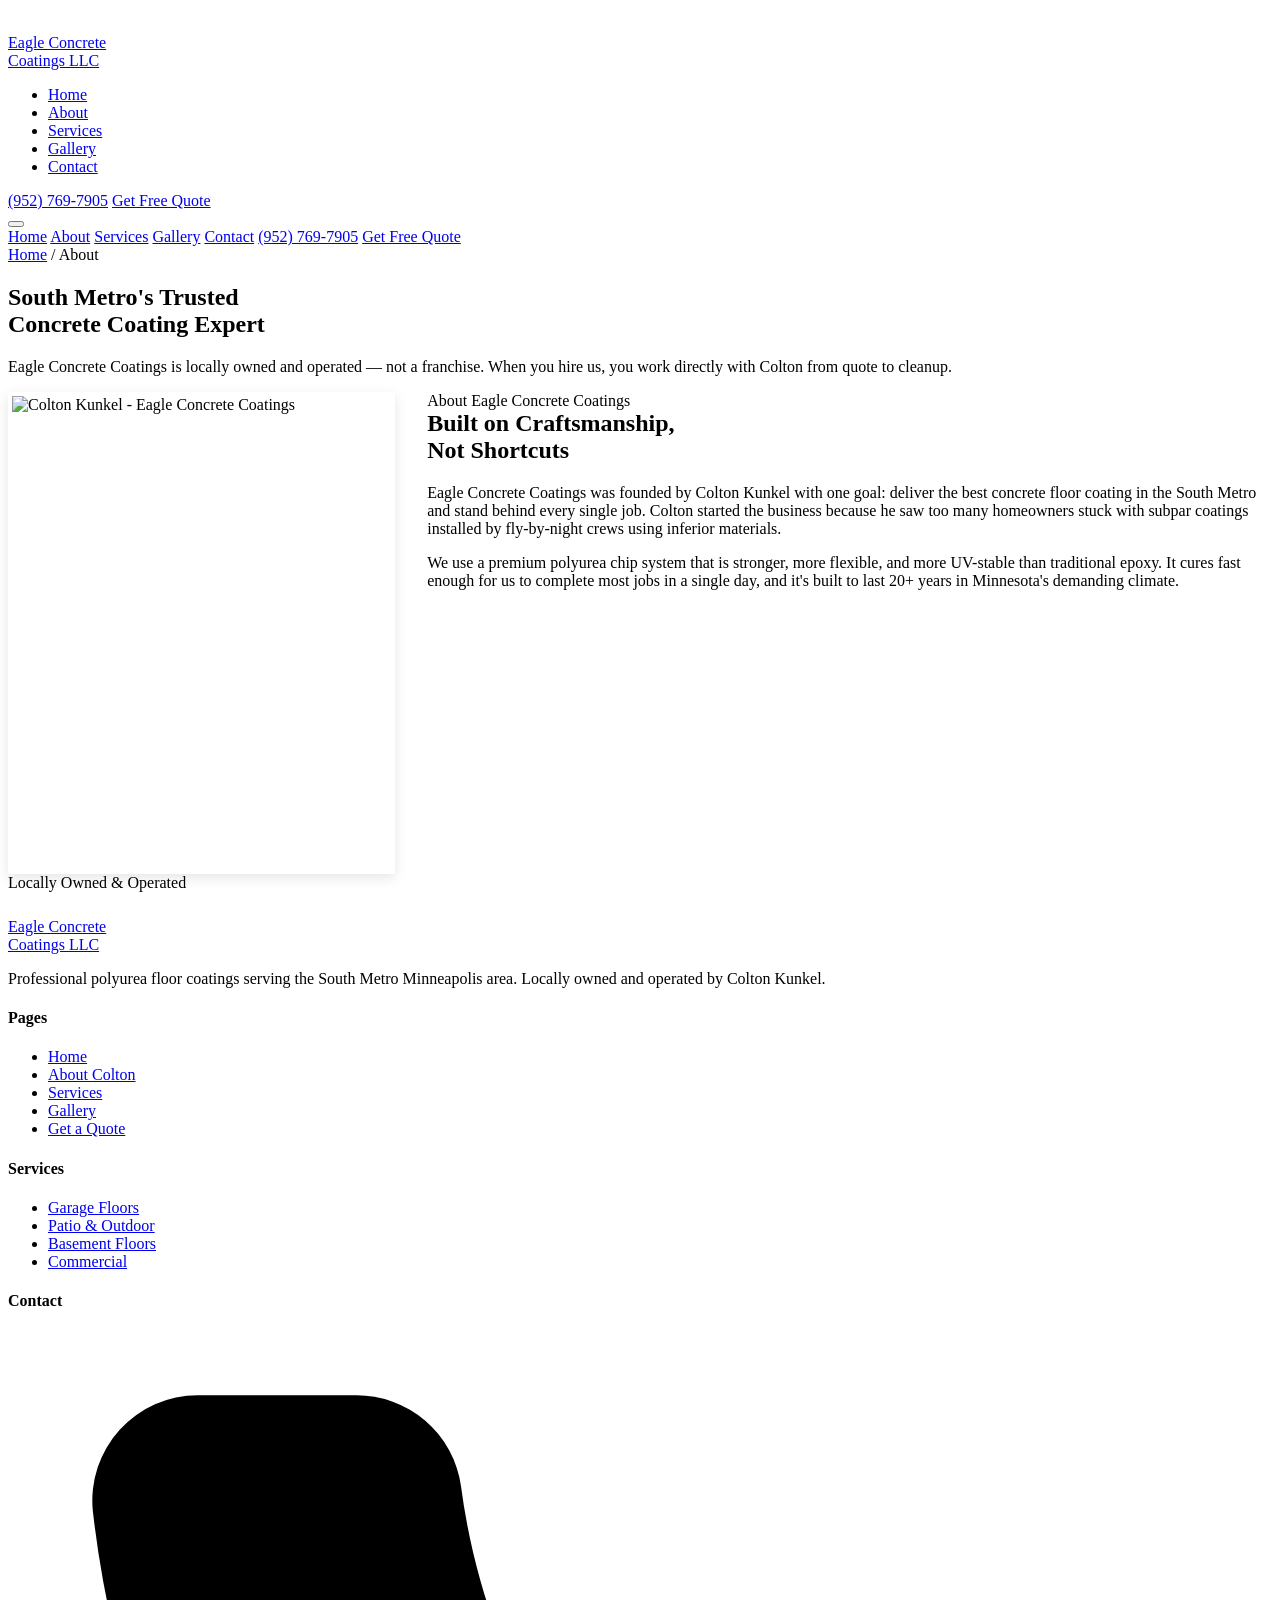
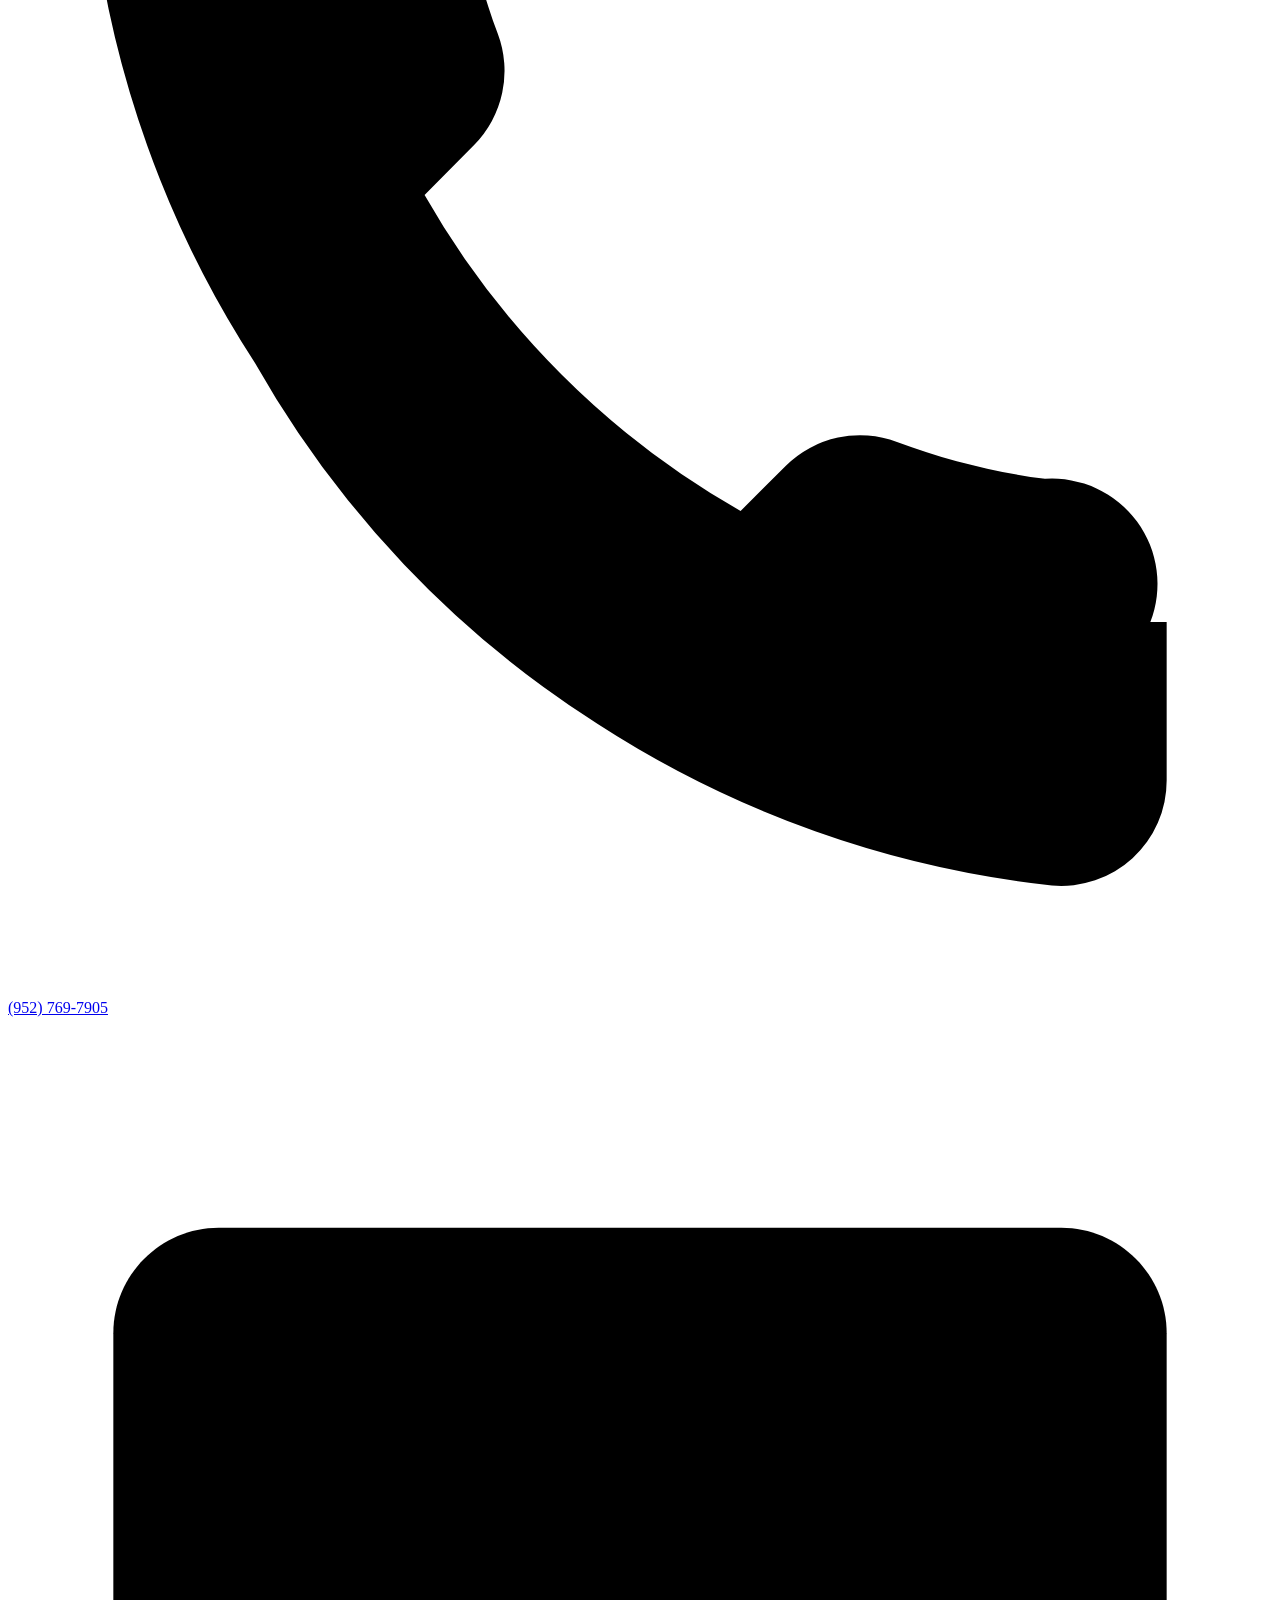
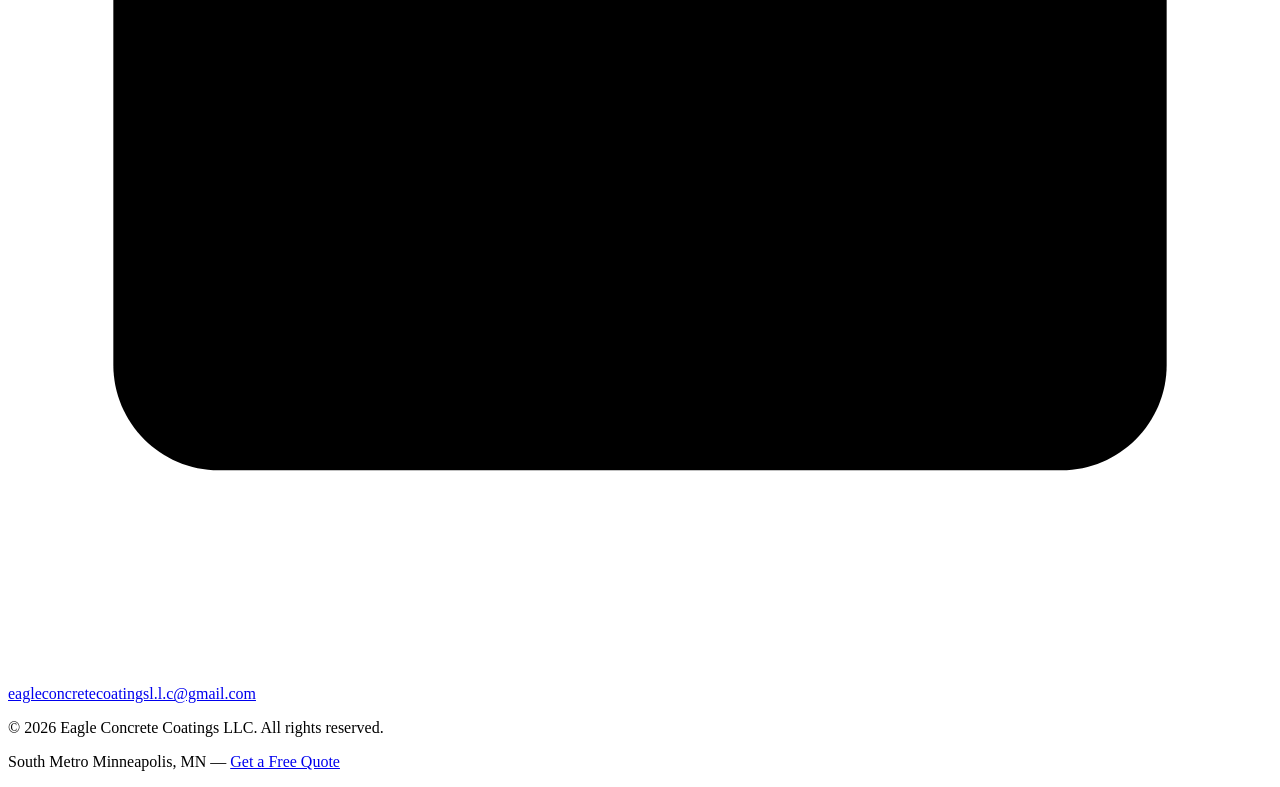
==== about.html @ 74b1cbd4 "Add files via upload" ====
<!DOCTYPE html>
<html lang="en">
<head>
  <meta charset="UTF-8" />
  <meta name="viewport" content="width=device-width, initial-scale=1.0" />
  <title>About Colton Kunkel | Eagle Concrete Coatings | South Metro MN</title>
  <meta name="description" content="Eagle Concrete Coatings is locally owned and operated by Colton Kunkel in the South Metro Minneapolis area. Licensed, insured, and polyurea certified. Learn about our commitment to quality." />
  <link rel="stylesheet" href="css/style.css" />
</head>
<body>

  <!-- NAVBAR -->
  <nav class="navbar">
    <div class="nav-inner">
      <a href="index.html" class="nav-logo">
        <div class="nav-logo-icon">
          <svg width="22" height="22" viewBox="0 0 24 24" fill="none" stroke="white" stroke-width="2.5" stroke-linecap="round" stroke-linejoin="round"><path d="M3 9l9-7 9 7v11a2 2 0 0 1-2 2H5a2 2 0 0 1-2-2z"/><polyline points="9 22 9 12 15 12 15 22"/></svg>
        </div>
        <div class="nav-logo-text">Eagle Concrete<br><span>Coatings LLC</span></div>
      </a>
      <ul class="nav-links">
        <li><a href="index.html">Home</a></li>
        <li><a href="about.html">About</a></li>
        <li><a href="services.html">Services</a></li>
        <li><a href="gallery.html">Gallery</a></li>
        <li><a href="contact.html">Contact</a></li>
      </ul>
      <div class="nav-cta">
        <a href="tel:9527697905" class="nav-phone">(952) 769-7905</a>
        <a href="contact.html" class="btn btn-red">Get Free Quote</a>
      </div>
      <button class="hamburger" aria-label="Toggle menu">
        <span></span><span></span><span></span>
      </button>
    </div>
  </nav>
  <div class="mobile-menu">
    <a href="index.html">Home</a>
    <a href="about.html">About</a>
    <a href="services.html">Services</a>
    <a href="gallery.html">Gallery</a>
    <a href="contact.html">Contact</a>
    <a href="tel:9527697905" class="btn btn-outline">(952) 769-7905</a>
    <a href="contact.html" class="btn btn-red">Get Free Quote</a>
  </div>

  <main class="page-top">

    <!-- PAGE HERO -->
    <section class="page-hero">
      <div class="container">
        <div class="page-hero-content">
          <div class="breadcrumb">
            <a href="index.html">Home</a>
            <span>/</span>
            <span class="current">About</span>
          </div>
          <h1>South Metro's Trusted<br>Concrete Coating Expert</h1>
          <p>Eagle Concrete Coatings is locally owned and operated — not a franchise. When you hire us, you work directly with Colton from quote to cleanup.</p>
        </div>
      </div>
    </section>

    <!-- ABOUT STORY -->
    <section class="section">
  <div class="container">
    <div class="about-story" style="display: flex; align-items: flex-start; gap: 40px; flex-wrap: wrap;">
      
      <div class="about-img-wrap" style="flex: 0 0 30%; min-width: 250px;">
        <img src="images/colton kunkel.jpg" 
             alt="Colton Kunkel - Eagle Concrete Coatings" 
             style="width: 100%; aspect-ratio: 4/5; object-fit: cover; border-radius: var(--radius-lg); display: block; border: 4px solid white; box-shadow: 0 4px 12px rgba(0,0,0,0.1);">
        <div class="about-img-badge">Locally Owned &amp; Operated</div>
      </div>

      <div class="about-text" style="flex: 1; min-width: 300px;">
        <div class="section-label">About Eagle Concrete Coatings</div>
        <h2 style="margin-top: 0;">Built on Craftsmanship,<br>Not Shortcuts</h2>
        <p>Eagle Concrete Coatings was founded by Colton Kunkel with one goal: deliver the best concrete floor coating in the South Metro and stand behind every single job. Colton started the business because he saw too many homeowners stuck with subpar coatings installed by fly-by-night crews using inferior materials.</p>
        <p>We use a premium polyurea chip system that is stronger, more flexible, and more UV-stable than traditional epoxy. It cures fast enough for us to complete most jobs in a single day, and it's built to last 20+ years in Minnesota's demanding climate.</p>
        
        <div class="creds-grid">
           </div>
      </div>
    </div>
  </div>
</section>

  </main>

  <footer>
    <div class="container">
      <div class="footer-grid">
        <div class="footer-brand">
          <a href="index.html" class="nav-logo">
            <div class="nav-logo-icon">
              <svg width="22" height="22" viewBox="0 0 24 24" fill="none" stroke="white" stroke-width="2.5" stroke-linecap="round" stroke-linejoin="round"><path d="M3 9l9-7 9 7v11a2 2 0 0 1-2 2H5a2 2 0 0 1-2-2z"/><polyline points="9 22 9 12 15 12 15 22"/></svg>
            </div>
            <div class="nav-logo-text">Eagle Concrete<br><span>Coatings LLC</span></div>
          </a>
          <p>Professional polyurea floor coatings serving the South Metro Minneapolis area. Locally owned and operated by Colton Kunkel.</p>
        </div>
        <div class="footer-col">
          <h4>Pages</h4>
          <ul>
            <li><a href="index.html">Home</a></li>
            <li><a href="about.html">About Colton</a></li>
            <li><a href="services.html">Services</a></li>
            <li><a href="gallery.html">Gallery</a></li>
            <li><a href="contact.html">Get a Quote</a></li>
          </ul>
        </div>
        <div class="footer-col">
          <h4>Services</h4>
          <ul>
            <li><a href="services.html#garage">Garage Floors</a></li>
            <li><a href="services.html#patio">Patio &amp; Outdoor</a></li>
            <li><a href="services.html#basement">Basement Floors</a></li>
            <li><a href="services.html#commercial">Commercial</a></li>
          </ul>
        </div>
        <div class="footer-col">
          <h4>Contact</h4>
          <div class="footer-contact-item">
            <svg viewBox="0 0 24 24"><path d="M22 16.92v3a2 2 0 0 1-2.18 2 19.79 19.79 0 0 1-8.63-3.07A19.5 19.5 0 0 1 4.69 12 19.79 19.79 0 0 1 1.61 3.41 2 2 0 0 1 3.6 1.22h3a2 2 0 0 1 2 1.72c.127.96.361 1.903.7 2.81a2 2 0 0 1-.45 2.11L7.91 8.81a16 16 0 0 0 6 6l.86-.86a2 2 0 0 1 2.11-.45c.907.339 1.85.573 2.81.7A2 2 0 0 1 21.69 16.92z"/></svg>
            <span><a href="tel:9527697905">(952) 769-7905</a></span>
          </div>
          <div class="footer-contact-item">
            <svg viewBox="0 0 24 24"><path d="M4 4h16c1.1 0 2 .9 2 2v12c0 1.1-.9 2-2 2H4c-1.1 0-2-.9-2-2V6c0-1.1.9-2 2-2z"/><polyline points="22,6 12,13 2,6"/></svg>
            <span><a href="mailto:eagleconcretecoatingsl.l.c@gmail.com">eagleconcretecoatingsl.l.c@gmail.com</a></span>
          </div>
        </div>
      </div>
      <div class="footer-bottom">
        <p>&copy; 2026 Eagle Concrete Coatings LLC. All rights reserved.</p>
        <p>South Metro Minneapolis, MN &mdash; <a href="contact.html">Get a Free Quote</a></p>
      </div>
    </div>
  </footer>

  <script src="js/main.js"></script>
</body>
</html>
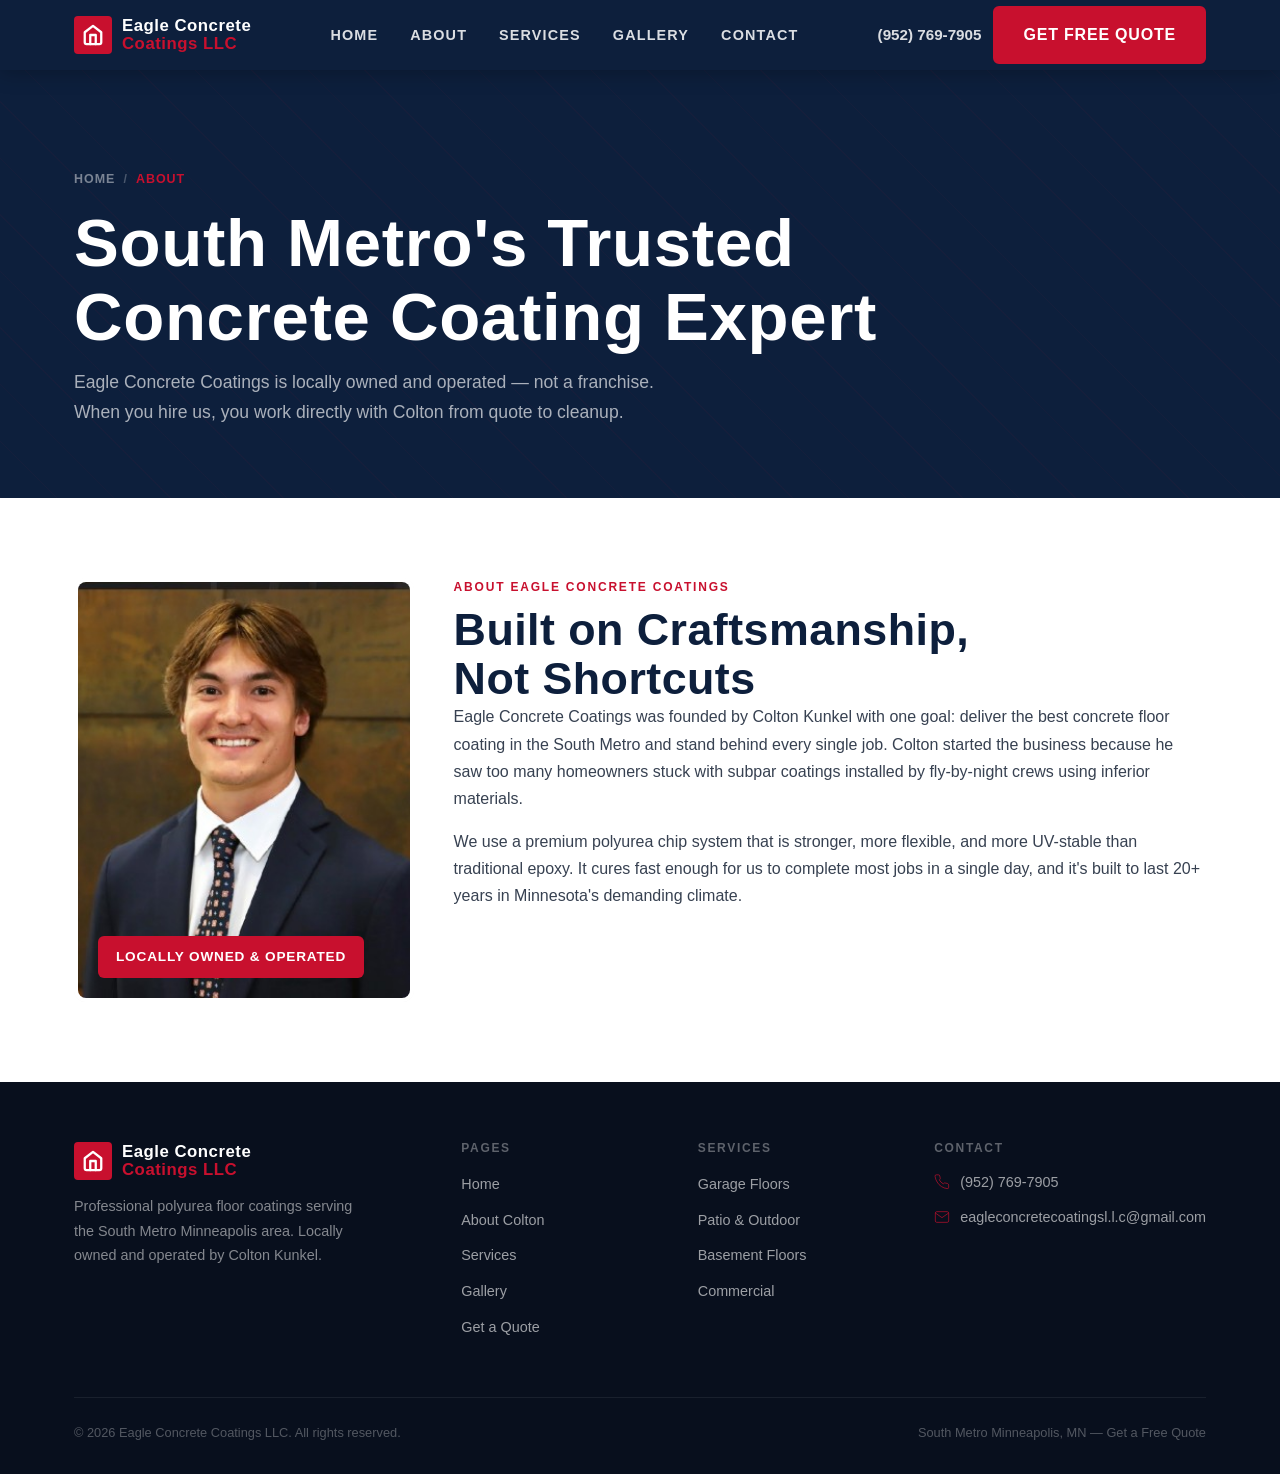
==== commit 2e803446: "Update about.html" ====
--- a/about.html
+++ b/about.html
@@ -67,7 +67,7 @@
     <div class="about-story" style="display: flex; align-items: flex-start; gap: 40px; flex-wrap: wrap;">
       
       <div class="about-img-wrap" style="flex: 0 0 30%; min-width: 250px;">
-        <img src="images/colton kunkel.jpg" 
+        <img src="colton kunkel.jpg" 
              alt="Colton Kunkel - Eagle Concrete Coatings" 
              style="width: 100%; aspect-ratio: 4/5; object-fit: cover; border-radius: var(--radius-lg); display: block; border: 4px solid white; box-shadow: 0 4px 12px rgba(0,0,0,0.1);">
         <div class="about-img-badge">Locally Owned &amp; Operated</div>
--- a/css/style.css
+++ b/css/style.css
@@ -0,0 +1,1203 @@
+@import url('https://fonts.googleapis.com/css2?family=Barlow+Condensed:wght@400;600;700;800&family=Barlow:wght@400;500;600&display=swap');
+
+:root {
+  --navy: #0D1F3C;
+  --navy-light: #1B3A6B;
+  --red: #C8102E;
+  --red-dark: #a50d26;
+  --white: #ffffff;
+  --off-white: #F4F5F7;
+  --gray-100: #E8EAED;
+  --gray-300: #BFC3CC;
+  --gray-500: #6B7280;
+  --gray-700: #374151;
+  --text: #0D1F3C;
+  --font-display: 'Barlow Condensed', sans-serif;
+  --font-body: 'Barlow', sans-serif;
+  --radius: 6px;
+  --radius-lg: 12px;
+  --shadow: 0 4px 24px rgba(13,31,60,0.10);
+  --shadow-lg: 0 8px 40px rgba(13,31,60,0.18);
+  --transition: 0.22s ease;
+}
+
+*, *::before, *::after { box-sizing: border-box; margin: 0; padding: 0; }
+
+html { scroll-behavior: smooth; }
+
+body {
+  font-family: var(--font-body);
+  color: var(--text);
+  background: var(--white);
+  line-height: 1.6;
+  font-size: 16px;
+  -webkit-font-smoothing: antialiased;
+}
+
+img { max-width: 100%; display: block; }
+a { text-decoration: none; color: inherit; }
+ul { list-style: none; }
+
+/* ── TYPOGRAPHY ── */
+h1, h2, h3, h4 {
+  font-family: var(--font-display);
+  font-weight: 700;
+  line-height: 1.1;
+  letter-spacing: 0.01em;
+}
+h1 { font-size: clamp(2.4rem, 6vw, 4.2rem); }
+h2 { font-size: clamp(1.8rem, 4vw, 2.8rem); }
+h3 { font-size: clamp(1.3rem, 2.5vw, 1.7rem); }
+h4 { font-size: 1.2rem; }
+
+p { line-height: 1.7; color: var(--gray-700); }
+
+.section-label {
+  font-family: var(--font-display);
+  font-size: 0.75rem;
+  font-weight: 700;
+  letter-spacing: 0.15em;
+  text-transform: uppercase;
+  color: var(--red);
+  margin-bottom: 0.5rem;
+}
+
+/* ── BUTTONS ── */
+.btn {
+  display: inline-flex;
+  align-items: center;
+  gap: 8px;
+  padding: 14px 28px;
+  border-radius: var(--radius);
+  font-family: var(--font-display);
+  font-weight: 700;
+  font-size: 1rem;
+  letter-spacing: 0.05em;
+  text-transform: uppercase;
+  cursor: pointer;
+  border: 2px solid transparent;
+  transition: all var(--transition);
+  white-space: nowrap;
+}
+.btn-red {
+  background: var(--red);
+  color: var(--white);
+  border-color: var(--red);
+}
+.btn-red:hover { background: var(--red-dark); border-color: var(--red-dark); transform: translateY(-2px); box-shadow: 0 6px 20px rgba(200,16,46,0.35); }
+.btn-outline {
+  background: transparent;
+  color: var(--white);
+  border-color: var(--white);
+}
+.btn-outline:hover { background: var(--white); color: var(--navy); }
+.btn-navy {
+  background: var(--navy);
+  color: var(--white);
+  border-color: var(--navy);
+}
+.btn-navy:hover { background: var(--navy-light); border-color: var(--navy-light); transform: translateY(-2px); }
+.btn-lg { padding: 18px 36px; font-size: 1.1rem; }
+
+/* ── LAYOUT ── */
+.container { max-width: 1180px; margin: 0 auto; padding: 0 24px; }
+.section { padding: 80px 0; }
+.section-sm { padding: 50px 0; }
+
+/* ── NAVIGATION ── */
+.navbar {
+  position: fixed;
+  top: 0; left: 0; right: 0;
+  z-index: 1000;
+  background: var(--navy);
+  height: 70px;
+  display: flex;
+  align-items: center;
+  box-shadow: 0 2px 20px rgba(0,0,0,0.25);
+  transition: all var(--transition);
+}
+.navbar.scrolled { height: 60px; box-shadow: 0 2px 30px rgba(0,0,0,0.35); }
+.nav-inner {
+  display: flex;
+  align-items: center;
+  justify-content: space-between;
+  width: 100%;
+  max-width: 1180px;
+  margin: 0 auto;
+  padding: 0 24px;
+}
+.nav-logo {
+  display: flex;
+  align-items: center;
+  gap: 10px;
+}
+.nav-logo-icon {
+  width: 38px;
+  height: 38px;
+  background: var(--red);
+  border-radius: 4px;
+  display: flex;
+  align-items: center;
+  justify-content: center;
+}
+.nav-logo-text {
+  font-family: var(--font-display);
+  font-weight: 800;
+  font-size: 1.05rem;
+  color: var(--white);
+  line-height: 1.1;
+  letter-spacing: 0.03em;
+}
+.nav-logo-text span { color: var(--red); }
+.nav-links {
+  display: flex;
+  align-items: center;
+  gap: 32px;
+}
+.nav-links a {
+  font-family: var(--font-display);
+  font-weight: 600;
+  font-size: 0.9rem;
+  letter-spacing: 0.08em;
+  text-transform: uppercase;
+  color: rgba(255,255,255,0.85);
+  transition: color var(--transition);
+  position: relative;
+}
+.nav-links a::after {
+  content: '';
+  position: absolute;
+  bottom: -4px; left: 0; right: 0;
+  height: 2px;
+  background: var(--red);
+  transform: scaleX(0);
+  transition: transform var(--transition);
+}
+.nav-links a:hover { color: var(--white); }
+.nav-links a:hover::after, .nav-links a.active::after { transform: scaleX(1); }
+.nav-links a.active { color: var(--white); }
+.nav-cta { display: flex; align-items: center; gap: 12px; }
+.nav-phone {
+  font-family: var(--font-display);
+  font-weight: 700;
+  font-size: 0.95rem;
+  color: rgba(255,255,255,0.85);
+  transition: color var(--transition);
+}
+.nav-phone:hover { color: var(--white); }
+
+.hamburger {
+  display: none;
+  flex-direction: column;
+  gap: 5px;
+  cursor: pointer;
+  padding: 4px;
+  background: none;
+  border: none;
+}
+.hamburger span {
+  display: block;
+  width: 24px;
+  height: 2px;
+  background: var(--white);
+  transition: all var(--transition);
+}
+.hamburger.open span:nth-child(1) { transform: translateY(7px) rotate(45deg); }
+.hamburger.open span:nth-child(2) { opacity: 0; }
+.hamburger.open span:nth-child(3) { transform: translateY(-7px) rotate(-45deg); }
+
+.mobile-menu {
+  display: none;
+  position: fixed;
+  top: 70px; left: 0; right: 0;
+  background: var(--navy);
+  z-index: 999;
+  padding: 20px 24px 30px;
+  border-top: 1px solid rgba(255,255,255,0.1);
+  flex-direction: column;
+  gap: 0;
+}
+.mobile-menu.open { display: flex; }
+.mobile-menu a {
+  font-family: var(--font-display);
+  font-weight: 700;
+  font-size: 1.2rem;
+  letter-spacing: 0.08em;
+  text-transform: uppercase;
+  color: rgba(255,255,255,0.85);
+  padding: 14px 0;
+  border-bottom: 1px solid rgba(255,255,255,0.08);
+  transition: color var(--transition);
+}
+.mobile-menu a:hover { color: var(--white); }
+.mobile-menu .btn { margin-top: 16px; justify-content: center; }
+
+/* ── PAGE OFFSET ── */
+.page-top { padding-top: 70px; }
+
+/* ── HERO ── */
+.hero {
+  position: relative;
+  min-height: 92vh;
+  display: flex;
+  align-items: center;
+  background: var(--navy);
+  overflow: hidden;
+}
+.hero-bg {
+  position: absolute;
+  inset: 0;
+  background-image: url('images/hero-bg.jpg');
+  background-size: cover;
+  background-position: center;
+  opacity: 0.22;
+}
+.hero-pattern {
+  position: absolute;
+  inset: 0;
+  background-image: repeating-linear-gradient(
+    45deg,
+    rgba(200,16,46,0.04) 0px,
+    rgba(200,16,46,0.04) 1px,
+    transparent 1px,
+    transparent 40px
+  );
+}
+.hero-content {
+  position: relative;
+  z-index: 2;
+  max-width: 780px;
+}
+.hero-badge {
+  display: inline-flex;
+  align-items: center;
+  gap: 8px;
+  background: rgba(200,16,46,0.15);
+  border: 1px solid rgba(200,16,46,0.4);
+  padding: 6px 14px;
+  border-radius: 20px;
+  font-family: var(--font-display);
+  font-size: 0.75rem;
+  font-weight: 700;
+  letter-spacing: 0.12em;
+  text-transform: uppercase;
+  color: #ff8099;
+  margin-bottom: 20px;
+}
+.hero-badge::before {
+  content: '';
+  width: 6px; height: 6px;
+  background: var(--red);
+  border-radius: 50%;
+}
+.hero h1 { color: var(--white); margin-bottom: 20px; }
+.hero h1 span { color: var(--red); }
+.hero-sub {
+  font-size: 1.15rem;
+  color: rgba(255,255,255,0.75);
+  margin-bottom: 36px;
+  max-width: 560px;
+  line-height: 1.7;
+}
+.hero-ctas { display: flex; gap: 14px; flex-wrap: wrap; margin-bottom: 50px; }
+.hero-stats {
+  display: flex;
+  gap: 36px;
+  flex-wrap: wrap;
+}
+.hero-stat { }
+.hero-stat-num {
+  font-family: var(--font-display);
+  font-size: 2rem;
+  font-weight: 800;
+  color: var(--white);
+  line-height: 1;
+}
+.hero-stat-num span { color: var(--red); }
+.hero-stat-label {
+  font-size: 0.8rem;
+  color: rgba(255,255,255,0.55);
+  text-transform: uppercase;
+  letter-spacing: 0.08em;
+  margin-top: 2px;
+}
+
+/* ── TRUST BAR ── */
+.trust-bar {
+  background: var(--off-white);
+  border-bottom: 3px solid var(--red);
+  padding: 0;
+}
+.trust-bar-inner {
+  display: grid;
+  grid-template-columns: repeat(5, 1fr);
+}
+.trust-item {
+  display: flex;
+  align-items: center;
+  gap: 12px;
+  padding: 22px 20px;
+  border-right: 1px solid var(--gray-100);
+}
+.trust-item:last-child { border-right: none; }
+.trust-icon {
+  width: 36px; height: 36px;
+  background: var(--red);
+  border-radius: 6px;
+  display: flex;
+  align-items: center;
+  justify-content: center;
+  flex-shrink: 0;
+}
+.trust-icon svg { width: 18px; height: 18px; stroke: white; fill: none; }
+.trust-text-main {
+  font-family: var(--font-display);
+  font-size: 0.9rem;
+  font-weight: 700;
+  color: var(--navy);
+  line-height: 1.2;
+  text-transform: uppercase;
+  letter-spacing: 0.03em;
+}
+.trust-text-sub { font-size: 0.75rem; color: var(--gray-500); margin-top: 1px; }
+
+/* ── SECTION HEADERS ── */
+.section-header { margin-bottom: 48px; }
+.section-header.center { text-align: center; }
+.section-header p { max-width: 560px; margin-top: 12px; }
+.section-header.center p { margin-left: auto; margin-right: auto; }
+
+/* ── BEFORE/AFTER SLIDER ── */
+.ba-section { background: var(--navy); }
+.ba-section .section-label { color: #ff8099; }
+.ba-section h2 { color: var(--white); }
+.ba-section h2 + p { color: rgba(255,255,255,0.65); }
+.ba-grid {
+  display: grid;
+  grid-template-columns: repeat(3, 1fr);
+  gap: 24px;
+  margin-top: 40px;
+}
+.ba-wrap {
+  position: relative;
+  width: 100%;
+  aspect-ratio: 4/3;
+  overflow: hidden;
+  border-radius: var(--radius-lg);
+  cursor: ew-resize;
+  user-select: none;
+  background: #111;
+}
+.ba-before, .ba-after {
+  position: absolute;
+  inset: 0;
+  background-size: cover;
+  background-position: center;
+}
+.ba-after { clip-path: inset(0 50% 0 0); transition: clip-path 0s; }
+.ba-divider {
+  position: absolute;
+  top: 0; bottom: 0;
+  left: 50%;
+  width: 3px;
+  background: var(--white);
+  transform: translateX(-50%);
+  z-index: 10;
+}
+.ba-handle {
+  position: absolute;
+  top: 50%; left: 50%;
+  transform: translate(-50%, -50%);
+  width: 44px; height: 44px;
+  background: var(--white);
+  border-radius: 50%;
+  display: flex;
+  align-items: center;
+  justify-content: center;
+  box-shadow: 0 2px 12px rgba(0,0,0,0.35);
+  z-index: 11;
+}
+.ba-handle svg { width: 20px; height: 20px; fill: var(--navy); }
+.ba-label-before, .ba-label-after {
+  position: absolute;
+  bottom: 14px;
+  font-family: var(--font-display);
+  font-size: 0.7rem;
+  font-weight: 700;
+  letter-spacing: 0.12em;
+  text-transform: uppercase;
+  padding: 4px 10px;
+  border-radius: 3px;
+  z-index: 5;
+}
+.ba-label-before { left: 12px; background: rgba(0,0,0,0.6); color: #fff; }
+.ba-label-after { right: 12px; background: var(--red); color: #fff; }
+.ba-caption {
+  font-family: var(--font-display);
+  font-size: 0.85rem;
+  font-weight: 600;
+  color: rgba(255,255,255,0.6);
+  text-align: center;
+  margin-top: 10px;
+  text-transform: uppercase;
+  letter-spacing: 0.06em;
+}
+
+/* ── SERVICES CARDS ── */
+.services-grid {
+  display: grid;
+  grid-template-columns: repeat(4, 1fr);
+  gap: 20px;
+}
+.service-card {
+  background: var(--white);
+  border: 1.5px solid var(--gray-100);
+  border-radius: var(--radius-lg);
+  padding: 28px 24px;
+  transition: all var(--transition);
+  position: relative;
+  overflow: hidden;
+}
+.service-card::before {
+  content: '';
+  position: absolute;
+  top: 0; left: 0; right: 0;
+  height: 4px;
+  background: var(--red);
+  transform: scaleX(0);
+  transform-origin: left;
+  transition: transform var(--transition);
+}
+.service-card:hover { border-color: var(--red); transform: translateY(-4px); box-shadow: var(--shadow-lg); }
+.service-card:hover::before { transform: scaleX(1); }
+.service-card-icon {
+  width: 52px; height: 52px;
+  background: rgba(200,16,46,0.08);
+  border-radius: 8px;
+  display: flex;
+  align-items: center;
+  justify-content: center;
+  margin-bottom: 16px;
+}
+.service-card-icon svg { width: 26px; height: 26px; stroke: var(--red); fill: none; stroke-width: 1.5; }
+.service-card h3 { font-size: 1.15rem; margin-bottom: 10px; color: var(--navy); }
+.service-card p { font-size: 0.88rem; margin-bottom: 16px; }
+.service-card a {
+  font-family: var(--font-display);
+  font-size: 0.8rem;
+  font-weight: 700;
+  letter-spacing: 0.08em;
+  text-transform: uppercase;
+  color: var(--red);
+  display: inline-flex;
+  align-items: center;
+  gap: 6px;
+  transition: gap var(--transition);
+}
+.service-card a:hover { gap: 10px; }
+
+/* ── COLORS ── */
+.colors-section { background: var(--off-white); }
+.colors-grid {
+  display: grid;
+  grid-template-columns: repeat(6, 1fr);
+  gap: 16px;
+}
+.color-chip {
+  border-radius: var(--radius);
+  overflow: hidden;
+  box-shadow: 0 2px 8px rgba(0,0,0,0.1);
+  transition: transform var(--transition);
+}
+.color-chip:hover { transform: translateY(-4px) scale(1.03); }
+.color-chip-swatch {
+  aspect-ratio: 1;
+  background-size: cover;
+  background-position: center;
+}
+.color-chip-name {
+  background: var(--white);
+  padding: 6px 8px;
+  font-family: var(--font-display);
+  font-size: 0.72rem;
+  font-weight: 700;
+  text-transform: uppercase;
+  letter-spacing: 0.06em;
+  color: var(--navy);
+  text-align: center;
+}
+
+/* ── TESTIMONIALS ── */
+.testimonials-section { background: var(--navy); }
+.testimonials-section .section-label { color: #ff8099; }
+.testimonials-section h2 { color: var(--white); }
+.testimonials-grid {
+  display: grid;
+  grid-template-columns: repeat(3, 1fr);
+  gap: 24px;
+  margin-top: 40px;
+}
+.testimonial-card {
+  background: rgba(255,255,255,0.05);
+  border: 1px solid rgba(255,255,255,0.1);
+  border-radius: var(--radius-lg);
+  padding: 28px;
+}
+.stars { color: #FFB800; font-size: 0.9rem; margin-bottom: 14px; letter-spacing: 2px; }
+.testimonial-text {
+  font-size: 0.95rem;
+  color: rgba(255,255,255,0.8);
+  line-height: 1.7;
+  margin-bottom: 20px;
+  font-style: italic;
+}
+.testimonial-author { display: flex; align-items: center; gap: 12px; }
+.author-avatar {
+  width: 42px; height: 42px;
+  background: var(--red);
+  border-radius: 50%;
+  display: flex;
+  align-items: center;
+  justify-content: center;
+  font-family: var(--font-display);
+  font-weight: 800;
+  font-size: 1rem;
+  color: var(--white);
+  flex-shrink: 0;
+}
+.author-name {
+  font-family: var(--font-display);
+  font-weight: 700;
+  color: var(--white);
+  font-size: 0.95rem;
+}
+.author-city { font-size: 0.78rem; color: rgba(255,255,255,0.45); margin-top: 2px; }
+
+/* ── CTA BANNER ── */
+.cta-banner {
+  background: var(--red);
+  padding: 70px 0;
+  text-align: center;
+}
+.cta-banner h2 { color: var(--white); margin-bottom: 12px; }
+.cta-banner p { color: rgba(255,255,255,0.85); margin-bottom: 30px; max-width: 500px; margin-left: auto; margin-right: auto; }
+.cta-banner .btn-outline { border-color: rgba(255,255,255,0.5); }
+.cta-banner .btn-outline:hover { background: var(--white); color: var(--red); }
+.cta-btns { display: flex; justify-content: center; gap: 14px; flex-wrap: wrap; }
+
+/* ── SERVICE AREA ── */
+.area-section { background: var(--off-white); }
+.cities-grid {
+  display: grid;
+  grid-template-columns: repeat(3, 1fr);
+  gap: 12px;
+  margin-top: 32px;
+}
+.city-pill {
+  background: var(--white);
+  border: 1.5px solid var(--gray-100);
+  border-radius: var(--radius);
+  padding: 14px 20px;
+  display: flex;
+  align-items: center;
+  gap: 10px;
+  font-family: var(--font-display);
+  font-weight: 700;
+  font-size: 0.95rem;
+  color: var(--navy);
+  text-transform: uppercase;
+  letter-spacing: 0.04em;
+  transition: all var(--transition);
+}
+.city-pill:hover { border-color: var(--red); color: var(--red); }
+.city-pill::before {
+  content: '';
+  width: 8px; height: 8px;
+  background: var(--red);
+  border-radius: 50%;
+  flex-shrink: 0;
+}
+
+/* ── FOOTER ── */
+footer {
+  background: #080F1D;
+  padding: 60px 0 30px;
+}
+.footer-grid {
+  display: grid;
+  grid-template-columns: 1.8fr 1fr 1fr 1fr;
+  gap: 48px;
+  margin-bottom: 48px;
+}
+.footer-brand p {
+  color: rgba(255,255,255,0.5);
+  font-size: 0.9rem;
+  margin-top: 14px;
+  line-height: 1.7;
+  max-width: 280px;
+}
+.footer-col h4 {
+  font-family: var(--font-display);
+  font-size: 0.75rem;
+  font-weight: 700;
+  letter-spacing: 0.14em;
+  text-transform: uppercase;
+  color: rgba(255,255,255,0.35);
+  margin-bottom: 16px;
+}
+.footer-col ul li { margin-bottom: 10px; }
+.footer-col ul a {
+  font-size: 0.9rem;
+  color: rgba(255,255,255,0.6);
+  transition: color var(--transition);
+}
+.footer-col ul a:hover { color: var(--white); }
+.footer-contact-item {
+  display: flex;
+  align-items: flex-start;
+  gap: 10px;
+  margin-bottom: 12px;
+}
+.footer-contact-item svg { width: 16px; height: 16px; stroke: var(--red); fill: none; flex-shrink: 0; margin-top: 3px; }
+.footer-contact-item span { font-size: 0.9rem; color: rgba(255,255,255,0.6); }
+.footer-contact-item a { color: rgba(255,255,255,0.6); transition: color var(--transition); }
+.footer-contact-item a:hover { color: var(--white); }
+.footer-bottom {
+  border-top: 1px solid rgba(255,255,255,0.07);
+  padding-top: 24px;
+  display: flex;
+  align-items: center;
+  justify-content: space-between;
+}
+.footer-bottom p { font-size: 0.8rem; color: rgba(255,255,255,0.3); }
+.footer-bottom a { color: rgba(255,255,255,0.3); transition: color var(--transition); }
+.footer-bottom a:hover { color: rgba(255,255,255,0.6); }
+
+/* ── PAGE HEROS (inner pages) ── */
+.page-hero {
+  background: var(--navy);
+  padding: 100px 0 70px;
+  position: relative;
+  overflow: hidden;
+}
+.page-hero::before {
+  content: '';
+  position: absolute;
+  inset: 0;
+  background-image: repeating-linear-gradient(45deg, rgba(200,16,46,0.04) 0px, rgba(200,16,46,0.04) 1px, transparent 1px, transparent 40px);
+}
+.page-hero-content { position: relative; z-index: 2; }
+.page-hero h1 { color: var(--white); margin-bottom: 14px; }
+.page-hero p { color: rgba(255,255,255,0.65); font-size: 1.1rem; max-width: 600px; }
+.breadcrumb {
+  display: flex;
+  align-items: center;
+  gap: 8px;
+  margin-bottom: 16px;
+  font-family: var(--font-display);
+  font-size: 0.78rem;
+  font-weight: 600;
+  letter-spacing: 0.08em;
+  text-transform: uppercase;
+}
+.breadcrumb a { color: rgba(255,255,255,0.45); transition: color var(--transition); }
+.breadcrumb a:hover { color: rgba(255,255,255,0.8); }
+.breadcrumb span { color: rgba(255,255,255,0.25); }
+.breadcrumb .current { color: var(--red); }
+
+/* ── ABOUT PAGE ── */
+.about-story {
+  display: grid;
+  grid-template-columns: 1fr 1fr;
+  gap: 72px;
+  align-items: center;
+}
+.about-img-wrap {
+  position: relative;
+  border-radius: var(--radius-lg);
+  overflow: hidden;
+}
+.about-img-wrap img { width: 100%; aspect-ratio: 4/5; object-fit: cover; }
+.about-img-badge {
+  position: absolute;
+  bottom: 24px; left: 24px;
+  background: var(--red);
+  color: var(--white);
+  padding: 10px 18px;
+  border-radius: var(--radius);
+  font-family: var(--font-display);
+  font-size: 0.85rem;
+  font-weight: 700;
+  text-transform: uppercase;
+  letter-spacing: 0.06em;
+}
+.about-text p { margin-bottom: 16px; }
+.creds-grid {
+  display: grid;
+  grid-template-columns: repeat(2, 1fr);
+  gap: 16px;
+  margin-top: 32px;
+}
+.cred-card {
+  background: var(--off-white);
+  border-radius: var(--radius);
+  padding: 20px;
+  display: flex;
+  align-items: flex-start;
+  gap: 14px;
+}
+.cred-icon {
+  width: 40px; height: 40px;
+  background: var(--red);
+  border-radius: 6px;
+  display: flex;
+  align-items: center;
+  justify-content: center;
+  flex-shrink: 0;
+}
+.cred-icon svg { width: 20px; height: 20px; stroke: white; fill: none; }
+.cred-title { font-family: var(--font-display); font-weight: 700; color: var(--navy); font-size: 0.95rem; }
+.cred-desc { font-size: 0.82rem; color: var(--gray-500); margin-top: 2px; }
+
+.comparison-table { width: 100%; border-collapse: collapse; margin-top: 24px; }
+.comparison-table th {
+  background: var(--navy);
+  color: var(--white);
+  font-family: var(--font-display);
+  font-weight: 700;
+  font-size: 0.9rem;
+  letter-spacing: 0.06em;
+  text-transform: uppercase;
+  padding: 14px 20px;
+  text-align: left;
+}
+.comparison-table th:first-child { border-radius: 8px 0 0 0; }
+.comparison-table th:last-child { border-radius: 0 8px 0 0; text-align: center; }
+.comparison-table td { padding: 13px 20px; border-bottom: 1px solid var(--gray-100); font-size: 0.9rem; }
+.comparison-table tr:last-child td { border-bottom: none; }
+.comparison-table tr:nth-child(even) td { background: var(--off-white); }
+.comparison-table .check { text-align: center; font-size: 1.1rem; }
+.check-yes { color: #16a34a; }
+.check-no { color: var(--gray-300); }
+
+/* ── SERVICES PAGE ── */
+.service-detail {
+  display: grid;
+  grid-template-columns: 1fr 1fr;
+  gap: 64px;
+  align-items: center;
+  padding: 64px 0;
+  border-bottom: 1px solid var(--gray-100);
+}
+.service-detail:last-of-type { border-bottom: none; }
+.service-detail.reverse { direction: rtl; }
+.service-detail.reverse > * { direction: ltr; }
+.service-detail-img {
+  border-radius: var(--radius-lg);
+  overflow: hidden;
+  background: var(--gray-100);
+}
+.service-detail-img img { width: 100%; aspect-ratio: 4/3; object-fit: cover; }
+.service-img-placeholder {
+  width: 100%;
+  aspect-ratio: 4/3;
+  background: var(--navy);
+  display: flex;
+  flex-direction: column;
+  align-items: center;
+  justify-content: center;
+  gap: 10px;
+  color: rgba(255,255,255,0.3);
+  font-family: var(--font-display);
+  font-size: 0.8rem;
+  letter-spacing: 0.1em;
+  text-transform: uppercase;
+}
+.service-img-placeholder svg { width: 40px; height: 40px; stroke: rgba(255,255,255,0.2); fill: none; }
+.benefits-list { list-style: none; margin: 20px 0; }
+.benefits-list li {
+  display: flex;
+  align-items: flex-start;
+  gap: 10px;
+  padding: 8px 0;
+  font-size: 0.92rem;
+  color: var(--gray-700);
+}
+.benefits-list li::before {
+  content: '';
+  width: 18px; height: 18px;
+  background: var(--red);
+  border-radius: 50%;
+  flex-shrink: 0;
+  margin-top: 2px;
+  background-image: url("data:image/svg+xml,%3Csvg xmlns='http://www.w3.org/2000/svg' viewBox='0 0 24 24' fill='none' stroke='white' stroke-width='2.5' stroke-linecap='round' stroke-linejoin='round'%3E%3Cpolyline points='20 6 9 17 4 12'/%3E%3C/svg%3E");
+  background-size: 11px;
+  background-repeat: no-repeat;
+  background-position: center;
+}
+.lifespan-badge {
+  display: inline-flex;
+  align-items: center;
+  gap: 8px;
+  background: rgba(200,16,46,0.08);
+  border: 1px solid rgba(200,16,46,0.2);
+  padding: 8px 16px;
+  border-radius: 20px;
+  font-family: var(--font-display);
+  font-size: 0.82rem;
+  font-weight: 700;
+  color: var(--red);
+  text-transform: uppercase;
+  letter-spacing: 0.06em;
+  margin-bottom: 16px;
+}
+
+.process-steps {
+  display: grid;
+  grid-template-columns: repeat(4, 1fr);
+  gap: 20px;
+  margin-top: 40px;
+}
+.process-step {
+  text-align: center;
+  padding: 30px 20px;
+  background: var(--off-white);
+  border-radius: var(--radius-lg);
+  position: relative;
+}
+.process-step-num {
+  font-family: var(--font-display);
+  font-size: 3rem;
+  font-weight: 800;
+  color: var(--red);
+  opacity: 0.15;
+  line-height: 1;
+  margin-bottom: 8px;
+}
+.process-step-icon {
+  width: 54px; height: 54px;
+  background: var(--red);
+  border-radius: 50%;
+  display: flex;
+  align-items: center;
+  justify-content: center;
+  margin: 0 auto 14px;
+}
+.process-step-icon svg { width: 24px; height: 24px; stroke: white; fill: none; }
+.process-step h4 { font-size: 1rem; margin-bottom: 8px; color: var(--navy); }
+.process-step p { font-size: 0.83rem; }
+.process-connector {
+  display: none;
+}
+
+/* ── FAQ ── */
+.faq-list { max-width: 760px; margin: 0 auto; }
+.faq-item {
+  border-bottom: 1px solid var(--gray-100);
+}
+.faq-question {
+  width: 100%;
+  background: none;
+  border: none;
+  display: flex;
+  align-items: center;
+  justify-content: space-between;
+  padding: 20px 0;
+  cursor: pointer;
+  text-align: left;
+  font-family: var(--font-display);
+  font-size: 1.05rem;
+  font-weight: 700;
+  color: var(--navy);
+  gap: 16px;
+}
+.faq-icon {
+  width: 28px; height: 28px;
+  border: 2px solid var(--gray-300);
+  border-radius: 50%;
+  display: flex;
+  align-items: center;
+  justify-content: center;
+  flex-shrink: 0;
+  transition: all var(--transition);
+}
+.faq-icon svg { width: 14px; height: 14px; stroke: var(--gray-500); transition: transform var(--transition); }
+.faq-item.open .faq-icon { background: var(--red); border-color: var(--red); }
+.faq-item.open .faq-icon svg { stroke: white; transform: rotate(45deg); }
+.faq-answer {
+  max-height: 0;
+  overflow: hidden;
+  transition: max-height 0.35s ease;
+}
+.faq-answer-inner { padding: 0 0 20px; font-size: 0.93rem; color: var(--gray-700); line-height: 1.75; }
+.faq-item.open .faq-answer { max-height: 300px; }
+
+/* ── GALLERY ── */
+.gallery-filters {
+  display: flex;
+  gap: 10px;
+  flex-wrap: wrap;
+  margin-bottom: 36px;
+}
+.filter-btn {
+  font-family: var(--font-display);
+  font-size: 0.82rem;
+  font-weight: 700;
+  letter-spacing: 0.08em;
+  text-transform: uppercase;
+  padding: 9px 20px;
+  border-radius: 4px;
+  border: 2px solid var(--gray-100);
+  background: var(--white);
+  color: var(--gray-500);
+  cursor: pointer;
+  transition: all var(--transition);
+}
+.filter-btn:hover, .filter-btn.active {
+  background: var(--red);
+  border-color: var(--red);
+  color: var(--white);
+}
+.gallery-grid {
+  display: grid;
+  grid-template-columns: repeat(3, 1fr);
+  gap: 20px;
+}
+.gallery-item {
+  border-radius: var(--radius);
+  overflow: hidden;
+  position: relative;
+  cursor: pointer;
+  transition: transform var(--transition);
+}
+.gallery-item:hover { transform: scale(1.02); }
+.gallery-item img { width: 100%; aspect-ratio: 4/3; object-fit: cover; display: block; }
+.gallery-item-overlay {
+  position: absolute;
+  inset: 0;
+  background: rgba(13,31,60,0.7);
+  display: flex;
+  flex-direction: column;
+  align-items: center;
+  justify-content: center;
+  opacity: 0;
+  transition: opacity var(--transition);
+}
+.gallery-item:hover .gallery-item-overlay { opacity: 1; }
+.gallery-item-label {
+  font-family: var(--font-display);
+  font-size: 0.75rem;
+  font-weight: 700;
+  letter-spacing: 0.1em;
+  text-transform: uppercase;
+  color: rgba(255,255,255,0.7);
+  padding: 3px 10px;
+  border: 1px solid rgba(255,255,255,0.2);
+  border-radius: 20px;
+  margin-bottom: 8px;
+}
+.gallery-city {
+  font-family: var(--font-display);
+  font-weight: 700;
+  color: white;
+  font-size: 1rem;
+}
+.gallery-img-placeholder {
+  width: 100%;
+  aspect-ratio: 4/3;
+  background: var(--navy);
+  display: flex;
+  align-items: center;
+  justify-content: center;
+  color: rgba(255,255,255,0.2);
+  font-family: var(--font-display);
+  font-size: 0.75rem;
+  text-transform: uppercase;
+  letter-spacing: 0.1em;
+}
+
+/* ── CONTACT PAGE ── */
+.contact-layout {
+  display: grid;
+  grid-template-columns: 1.2fr 1fr;
+  gap: 64px;
+  align-items: start;
+}
+.contact-form-card {
+  background: var(--white);
+  border: 1.5px solid var(--gray-100);
+  border-radius: var(--radius-lg);
+  padding: 40px;
+  box-shadow: var(--shadow);
+}
+.form-group { margin-bottom: 20px; }
+.form-group label {
+  display: block;
+  font-family: var(--font-display);
+  font-size: 0.8rem;
+  font-weight: 700;
+  letter-spacing: 0.08em;
+  text-transform: uppercase;
+  color: var(--navy);
+  margin-bottom: 8px;
+}
+.form-group input,
+.form-group select,
+.form-group textarea {
+  width: 100%;
+  padding: 13px 16px;
+  border: 1.5px solid var(--gray-100);
+  border-radius: var(--radius);
+  font-family: var(--font-body);
+  font-size: 0.95rem;
+  color: var(--text);
+  background: var(--white);
+  transition: border-color var(--transition);
+  outline: none;
+  appearance: none;
+}
+.form-group input:focus,
+.form-group select:focus,
+.form-group textarea:focus { border-color: var(--red); }
+.form-group textarea { resize: vertical; min-height: 120px; }
+.form-group select { background-image: url("data:image/svg+xml,%3Csvg xmlns='http://www.w3.org/2000/svg' width='12' height='12' viewBox='0 0 24 24' fill='none' stroke='%236B7280' stroke-width='2'%3E%3Cpolyline points='6 9 12 15 18 9'/%3E%3C/svg%3E"); background-repeat: no-repeat; background-position: right 14px center; padding-right: 40px; }
+.contact-info-card {
+  background: var(--navy);
+  border-radius: var(--radius-lg);
+  padding: 36px;
+  margin-bottom: 20px;
+}
+.contact-info-item {
+  display: flex;
+  align-items: flex-start;
+  gap: 16px;
+  padding: 16px 0;
+  border-bottom: 1px solid rgba(255,255,255,0.08);
+}
+.contact-info-item:last-child { border-bottom: none; }
+.contact-info-icon {
+  width: 40px; height: 40px;
+  background: var(--red);
+  border-radius: 8px;
+  display: flex;
+  align-items: center;
+  justify-content: center;
+  flex-shrink: 0;
+}
+.contact-info-icon svg { width: 18px; height: 18px; stroke: white; fill: none; }
+.contact-info-label {
+  font-family: var(--font-display);
+  font-size: 0.72rem;
+  font-weight: 700;
+  letter-spacing: 0.12em;
+  text-transform: uppercase;
+  color: rgba(255,255,255,0.4);
+  margin-bottom: 3px;
+}
+.contact-info-value {
+  font-size: 0.95rem;
+  color: var(--white);
+  font-weight: 500;
+}
+.contact-info-value a { color: var(--white); transition: color var(--transition); }
+.contact-info-value a:hover { color: #ff8099; }
+.hours-grid {
+  background: var(--off-white);
+  border-radius: var(--radius-lg);
+  padding: 28px;
+}
+.hours-grid h4 {
+  font-family: var(--font-display);
+  font-size: 0.75rem;
+  font-weight: 700;
+  letter-spacing: 0.12em;
+  text-transform: uppercase;
+  color: var(--gray-500);
+  margin-bottom: 16px;
+}
+.hours-row {
+  display: flex;
+  justify-content: space-between;
+  padding: 8px 0;
+  border-bottom: 1px solid var(--gray-100);
+  font-size: 0.9rem;
+}
+.hours-row:last-child { border-bottom: none; }
+.hours-day { color: var(--navy); font-weight: 500; }
+.hours-time { color: var(--gray-500); }
+.response-promise {
+  background: rgba(200,16,46,0.06);
+  border: 1px solid rgba(200,16,46,0.2);
+  border-radius: var(--radius);
+  padding: 14px 18px;
+  margin-top: 16px;
+  font-size: 0.88rem;
+  color: var(--red);
+  font-weight: 500;
+  display: flex;
+  align-items: center;
+  gap: 10px;
+}
+.response-promise svg { width: 16px; height: 16px; stroke: var(--red); fill: none; flex-shrink: 0; }
+
+/* ── PHONE CTA HERO ── */
+.phone-hero {
+  background: var(--off-white);
+  border-radius: var(--radius-lg);
+  padding: 32px;
+  text-align: center;
+  margin-bottom: 20px;
+  border: 2px solid var(--gray-100);
+}
+.phone-hero-num {
+  font-family: var(--font-display);
+  font-size: clamp(1.8rem, 4vw, 2.8rem);
+  font-weight: 800;
+  color: var(--red);
+  display: block;
+  margin: 8px 0;
+}
+.phone-hero-sub { font-size: 0.85rem; color: var(--gray-500); }
+
+/* ── RESPONSIVE ── */
+@media (max-width: 1024px) {
+  .services-grid { grid-template-columns: repeat(2, 1fr); }
+  .colors-grid { grid-template-columns: repeat(4, 1fr); }
+  .footer-grid { grid-template-columns: 1fr 1fr; gap: 32px; }
+  .service-detail { grid-template-columns: 1fr; gap: 36px; }
+  .service-detail.reverse { direction: ltr; }
+  .about-story { grid-template-columns: 1fr; gap: 40px; }
+  .process-steps { grid-template-columns: repeat(2, 1fr); }
+  .ba-grid { grid-template-columns: 1fr; max-width: 540px; margin-left: auto; margin-right: auto; }
+}
+@media (max-width: 768px) {
+  .navbar { height: 60px; }
+  .page-top { padding-top: 60px; }
+  .mobile-menu { top: 60px; }
+  .nav-links, .nav-cta { display: none; }
+  .hamburger { display: flex; }
+  .trust-bar-inner { grid-template-columns: repeat(2, 1fr); }
+  .trust-item:nth-child(5) { grid-column: span 2; justify-content: center; border-right: none; }
+  .services-grid { grid-template-columns: 1fr; }
+  .testimonials-grid { grid-template-columns: 1fr; }
+  .colors-grid { grid-template-columns: repeat(3, 1fr); }
+  .footer-grid { grid-template-columns: 1fr; gap: 28px; }
+  .contact-layout { grid-template-columns: 1fr; }
+  .cities-grid { grid-template-columns: repeat(2, 1fr); }
+  .gallery-grid { grid-template-columns: repeat(2, 1fr); }
+  .creds-grid { grid-template-columns: 1fr; }
+  .hero-stats { gap: 24px; }
+  .process-steps { grid-template-columns: 1fr; }
+  .section { padding: 56px 0; }
+}
+@media (max-width: 480px) {
+  .ba-grid { grid-template-columns: 1fr; }
+  .colors-grid { grid-template-columns: repeat(2, 1fr); }
+  .gallery-grid { grid-template-columns: 1fr; }
+  .cities-grid { grid-template-columns: 1fr; }
+  .hero-ctas { flex-direction: column; }
+  .cta-btns { flex-direction: column; align-items: center; }
+  .trust-bar-inner { grid-template-columns: 1fr; }
+  .trust-item { border-right: none; border-bottom: 1px solid var(--gray-100); }
+  .trust-item:nth-child(5) { grid-column: span 1; }
+}
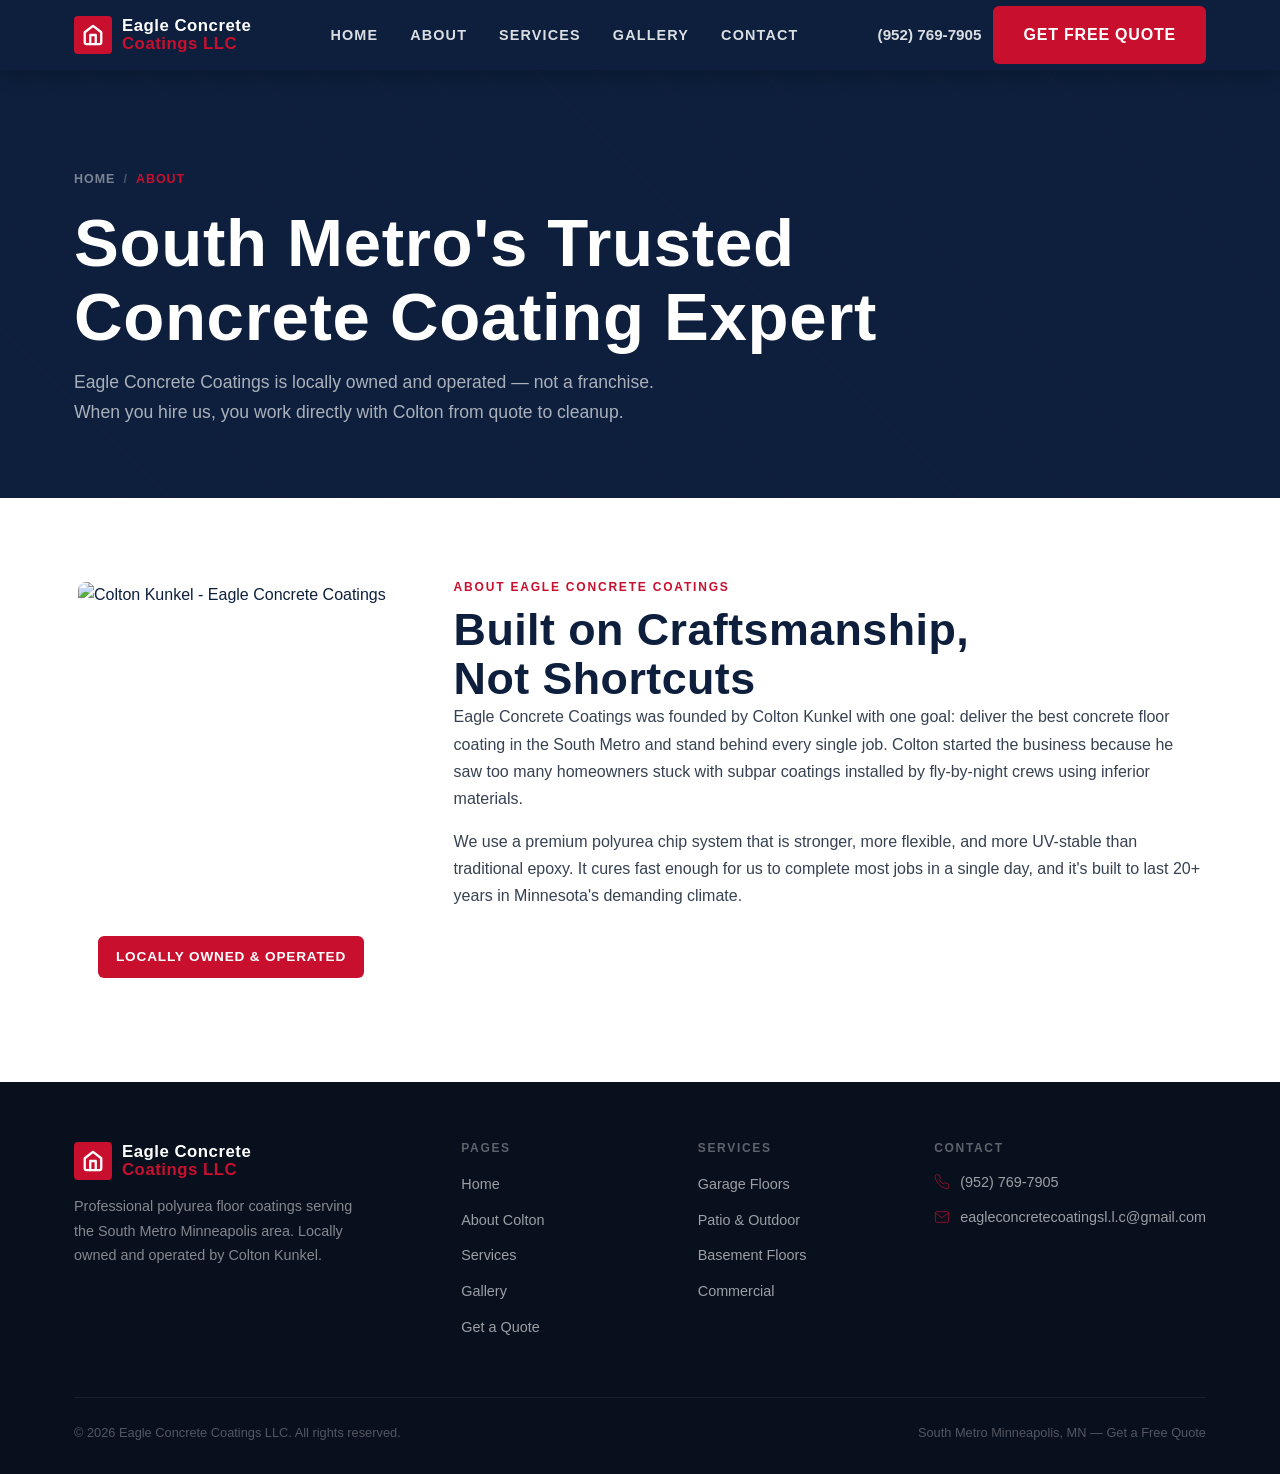
==== commit e95cbf7a: "Update about.html" ====
--- a/about.html
+++ b/about.html
@@ -67,7 +67,7 @@
     <div class="about-story" style="display: flex; align-items: flex-start; gap: 40px; flex-wrap: wrap;">
       
       <div class="about-img-wrap" style="flex: 0 0 30%; min-width: 250px;">
-        <img src="colton kunkel.jpg" 
+        <img src="images/colton kunkel.jpg" 
              alt="Colton Kunkel - Eagle Concrete Coatings" 
              style="width: 100%; aspect-ratio: 4/5; object-fit: cover; border-radius: var(--radius-lg); display: block; border: 4px solid white; box-shadow: 0 4px 12px rgba(0,0,0,0.1);">
         <div class="about-img-badge">Locally Owned &amp; Operated</div>
